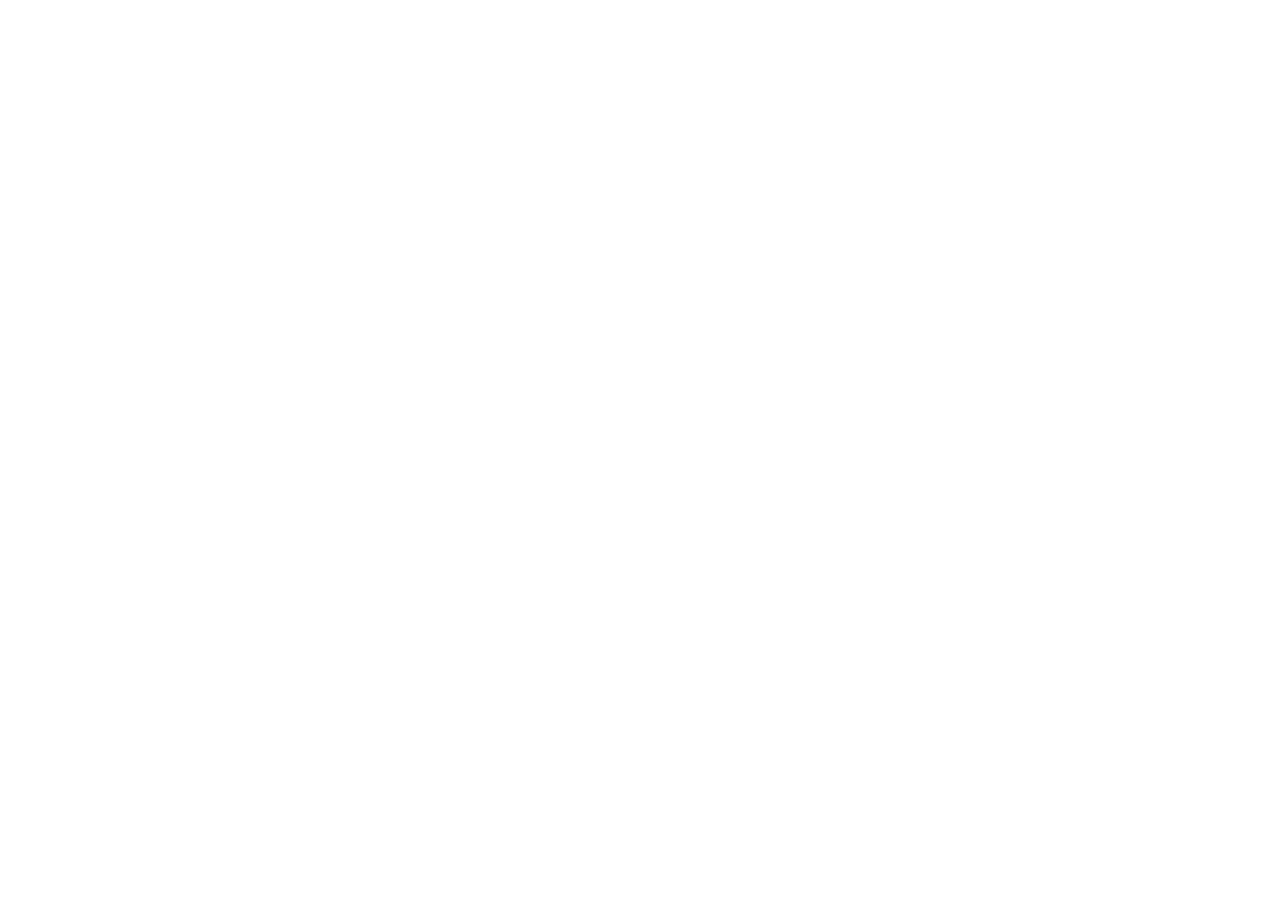
==== index.html @ bdbb5efa "initial file structure" ====
<!DOCTYPE html>
<html lang="en">
  <head>
    <meta charset="UTF-8" />
    <meta http-equiv="X-UA-Compatible" content="IE=edge" />
    <meta name="viewport" content="width=device-width, initial-scale=1.0" />
    <title>ٍSquid Game Quiz</title>
    <link rel="stylesheet" href="style.css" />
  </head>
  <body></body>
  <script src="main.js"></script>
</html>
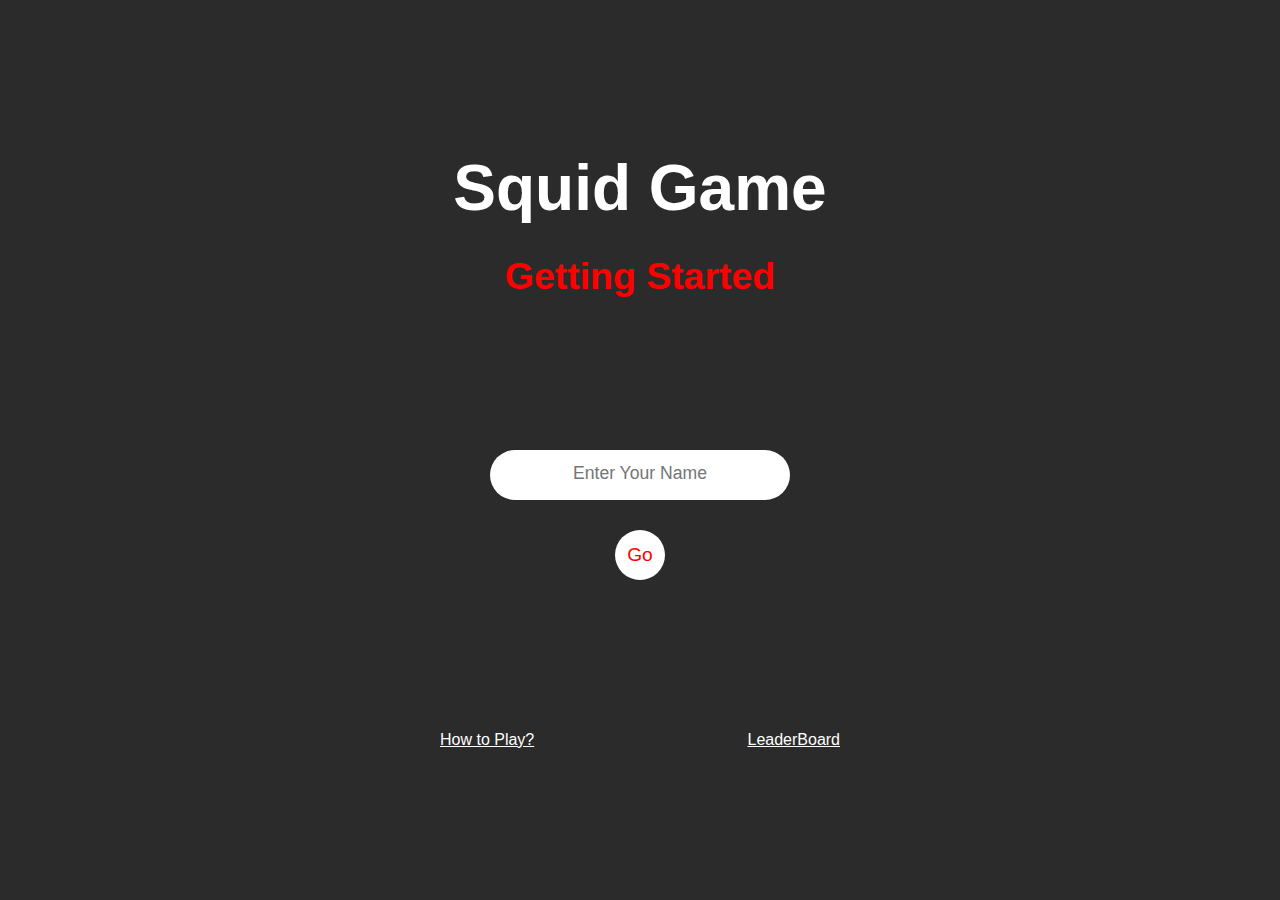
==== commit 59beaf82: "home page" ====
--- a/index.html
+++ b/index.html
@@ -7,6 +7,21 @@
     <title>ٍSquid Game Quiz</title>
     <link rel="stylesheet" href="style.css" />
   </head>
-  <body></body>
+  <body>
+    <header>
+      <h1>Squid Game</h1>
+      <h3>Getting Started</h3>
+    </header>
+    <main>
+      <div class="input-comtainer">
+        <input type="text" placeholder="Enter Your Name" id="" />
+      </div>
+      <button>Go</button>
+    </main>
+    <footer>
+      <a href="./how-to-play/how-to-play.html">How to Play?</a>
+      <a href="./leaderboard/leaderboard.html">LeaderBoard</a>
+    </footer>
+  </body>
   <script src="main.js"></script>
 </html>
--- a/style.css
+++ b/style.css
@@ -0,0 +1,54 @@
+*{
+    padding: 0;
+    margin: 0;
+    box-sizing: border-box;
+    font-family: sans-serif;
+}
+body{
+    background: rgb(43, 43, 43);
+    color: #fff;
+    display: flex;
+    justify-content: space-evenly;
+    align-items: center;
+    flex-direction: column;
+    min-height: 100vh;
+    text-align: center;
+}
+a{
+    color: #fff;
+}
+header{
+    font-size: 2rem;
+}
+header h3{
+color: red;
+margin-top: 30px;
+}
+input{
+    height: 50px;
+    width: 300px;
+    border-radius: 25px;
+    text-align: center;
+    border: none;
+    outline: none;
+}
+input::placeholder{
+    font-size: 1.1rem;
+}
+main button{
+    border-radius: 50%;
+    color:red;
+    background: #fff;
+    outline: none;
+    border: none;
+    width:50px;
+    height: 50px;
+    font-size: 1.2rem;
+margin-top: 30px;
+cursor: pointer;
+}
+footer{
+    display: flex;
+    justify-content: space-between;
+    width:400px
+}